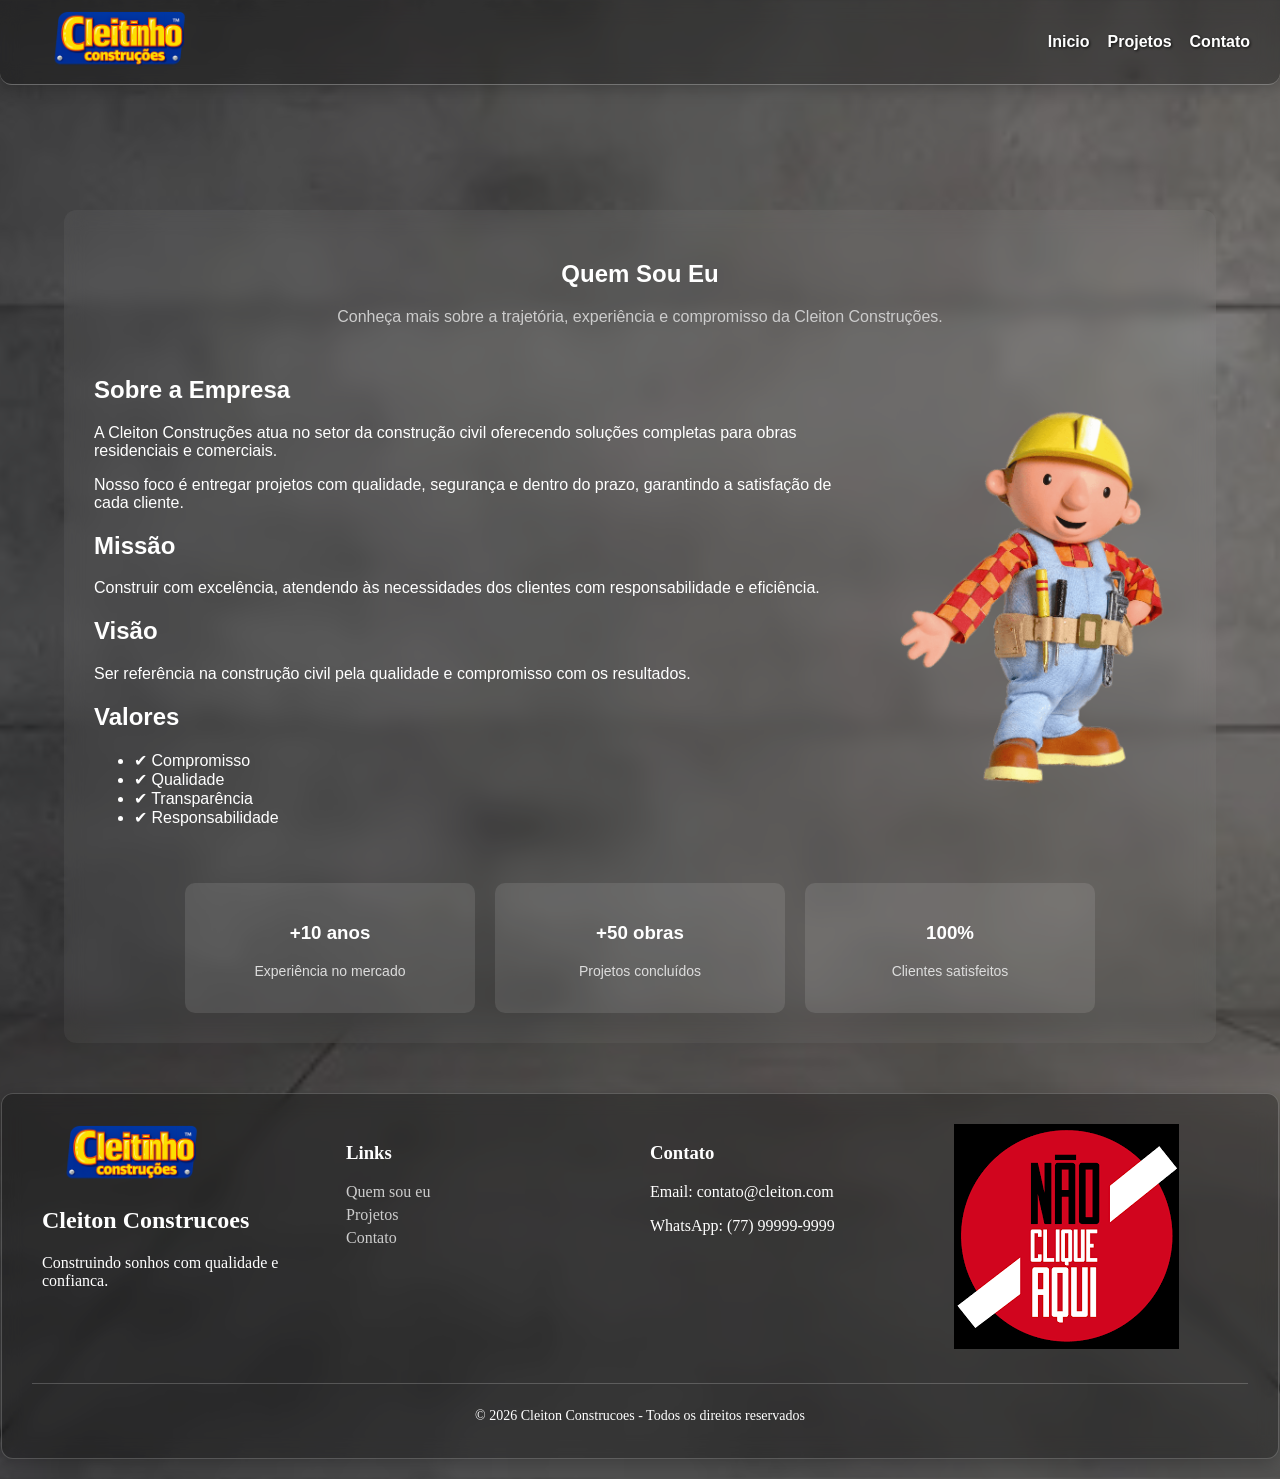
==== quem.html @ b4366945 "commit 1 Pagina" ====
<!DOCTYPE html>
<html lang="pt-br">
<head>
    <meta charset="UTF-8">
    <meta name="viewport" content="width=device-width, initial-scale=1.0">
    <title>Quem Sou Eu</title>
    <link rel="stylesheet" href="css/style.css">
</head>
<body>
    <header>
        <div class="logo">
            <img src="assets/img/logomo.png" alt="Logo">
        </div>
        <nav>
            <a href="index.html">Inicio</a>
            <a href="projetos.html">Projetos</a>
            <a href="contato.html">Contato</a>
        </nav>
    </header>

    <section class="quem">

    <h1>Quem Sou Eu</h1>
    <p class="intro">
        Conheça mais sobre a trajetória, experiência e compromisso da Cleiton Construções.
    </p>


        <div class="container">

        <div class="texto">
            <h2>Sobre a Empresa</h2>
            <p>
                A Cleiton Construções atua no setor da construção civil oferecendo soluções completas
                para obras residenciais e comerciais.
            </p>

            <p>
                Nosso foco é entregar projetos com qualidade, segurança e dentro do prazo,
                garantindo a satisfação de cada cliente.
            </p>

            <h2>Missão</h2>
            <p>
                Construir com excelência, atendendo às necessidades dos clientes com responsabilidade e eficiência.
            </p>

            <h2>Visão</h2>
            <p>
                Ser referência na construção civil pela qualidade e compromisso com os resultados.
            </p>

            <h2>Valores</h2>
            <ul>
                <li>✔ Compromisso</li>
                <li>✔ Qualidade</li>
                <li>✔ Transparência</li>
                <li>✔ Responsabilidade</li>
            </ul>
        </div>

        <img src="../assets/img/bob 3.png" alt="Cleiton">

    </div>


        <div class="diferenciais">

        <div class="card">
            <h3>+10 anos</h3>
            <p>Experiência no mercado</p>
        </div>

        <div class="card">
            <h3>+50 obras</h3>
            <p>Projetos concluídos</p>
        </div>

        <div class="card">
            <h3>100%</h3>
            <p>Clientes satisfeitos</p>
        </div>

    </div>

</section>

  <!--som inicial da pagina-->
    <audio id="audio">
    <source src="assets/audio/quem.mp3" type="audio/mpeg">
</audio>

<script>
window.addEventListener("load", function () {
    document.getElementById("audio").play();
});
</script>


<audio id="audio" src="assets/audio/quem.mp3"></audio>
<script src="js/som.js"></script>

<!-- Rodape da pagina -->
    <footer>
        <div class="footer-container">
            <div class="logo">
                <img src="assets/img/logomo.png" alt="Logo">
                <h2>Cleiton Construcoes</h2>
                <p>Construindo sonhos com qualidade e confianca.</p>
            </div>

            <div class="footer-links">
                <h3>Links</h3>
                <a href="quem.html">Quem sou eu</a>
                <a href="projetos.html">Projetos</a>
                <a href="contato.html">Contato</a>
            </div>

            <div class="footer-contato">
                <h3>Contato</h3>
                <p>Email: contato@cleiton.com</p>
                <p>WhatsApp: (77) 99999-9999</p>
            </div>

            <div class="footer-img">
                <a href="naoabrir.html">
                    <img src="assets/img/naoclicar.png" alt="Nao clicar">
                </a>
            </div>
        </div>

        <div class="footer-bottom">
            <p>© 2026 Cleiton Construcoes - Todos os direitos reservados</p>
        </div>
    </footer>
</body>
</html>
---- css/style.css ----
body {
    background: linear-gradient(rgba(0,0,0,0.5), rgba(0,0,0,0.5)),
                url('../assets/img/parede.jpg');
    background-size: cover;
    background-position: center;
    color: white;
    margin: 0;
    padding-top: 110px;
}

.font_custom {
    font-family: "Inter", sans-serif;
    font-optical-sizing: auto;
    font-style: normal;
}

#bg-video {
    position: fixed;
    top: 0;
    left: 0;
    width: 100%;
    height: 100%;
    object-fit: cover;
    z-index: -1;
}

/* Estilos para o cabeçalho */

header {
    display: flex;
    justify-content: space-between;
    align-items: center;
    gap: 20px;
    flex-wrap: wrap;
    padding: 10px 30px;
    background: rgba(0, 0, 0, 0.3);
    backdrop-filter: blur(10px);
    -webkit-backdrop-filter: blur(10px);
    box-sizing: border-box;
    border-bottom: 1px solid rgba(255, 255, 255, 0.3);
    border-radius: 0 0 12px 12px;
    box-shadow: 0 4px 15px rgba(0,0,0,0.2);
    font-family: "Inter", sans-serif;
    position: fixed;
    top: 0;
    left: 0;
    width: 100%;
    z-index: 1000;
}

.logo img {
    height: 60px;
    transform: scale(2);
    transform-origin: left center;
}

nav {
    display: flex;
    align-items: center;
    justify-content: flex-end;
    flex-wrap: wrap;
    gap: 18px;
}

nav a {
    color: white;
    text-decoration: none;
    font-weight: bold;
    text-shadow: 1px 1px 3px rgba(0,0,0,0.8);
}

nav a:hover {
    color: #00bcd4;
}

/* seção de quem sou eu */
.quem {
    margin: 100px auto 40px;
    width: 90%;
    padding: 30px;

    background: rgba(255,255,255,0.05);
    backdrop-filter: blur(10px);

    border-radius: 12px;
    color: white;
    text-align: center;
}

.intro {
    margin-bottom: 30px;
    color: #ccc;
}

/* layout principal */
.container {
    display: flex;
    align-items: center;
    justify-content: space-between;
    gap: 40px;
}

.texto {
    flex: 1;
    text-align: left;
}

.container img {
    width: 280px;
    border-radius: 12px;
}

/* diferenciais */
.diferenciais {
    display: flex;
    justify-content: center;
    gap: 20px;
    margin-top: 40px;
    flex-wrap: wrap;
}

.card {
    background: rgba(255,255,255,0.1);
    padding: 20px;
    border-radius: 10px;
    width: 150px;
}

/* seção de projetos */

.projetos {
    margin: 100px auto 40px;
    width: 90%;
    padding: 30px;

    background: rgba(255,255,255,0.05);
    backdrop-filter: blur(10px);

    border-radius: 12px;
    color: white;
    text-align: center;
}

.intro {
    margin-bottom: 30px;
    color: #ccc;
}

/* GRID DE PROJETOS */
.grid {
    display: grid;
    grid-template-columns: repeat(auto-fit, minmax(250px, 1fr));
    gap: 20px;
}

/* CARD */
.card {
    background: rgba(255,255,255,0.1);
    padding: 15px;
    border-radius: 10px;
    transition: 0.3s;
}

.card img {
    width: 100%;
    border-radius: 8px;
}

/* efeito hover */
.card:hover {
    transform: translateY(-5px);
}

.card p {
    font-size: 14px;
    color: #ddd;
}

/* Estilos para o rodapé */

footer {
    position: relative;
    margin: 50px auto 20px;
    width: 95%;
    padding: 20px 30px;
    background: rgba(0, 0, 0, 0.3);
    backdrop-filter: blur(10px);
    -webkit-backdrop-filter: blur(10px);
    border-radius: 12px;
    border: 1px solid rgba(255, 255, 255, 0.2);
    box-shadow: 0 4px 15px rgba(0,0,0,0.2);
    color: white;
}

.footer-container {
    display: flex;
    justify-content: space-between;
    flex-wrap: wrap;
}

.footer-container div {
    flex: 1;
    margin: 10px;
}

.footer-links a {
    display: block;
    color: #ccc;
    text-decoration: none;
    margin: 5px 0;
}

.footer-links a:hover {
    color: #00bcd4;
}

.footer-bottom {
    text-align: center;
    margin-top: 20px;
    border-top: 1px solid rgba(255,255,255,0.2);
    padding-top: 10px;
    font-size: 14px;
}

section {
    margin: 40px auto;
    width: 90%;
    padding: 30px;
    background: rgba(255,255,255,0.05);
    backdrop-filter: blur(10px);
    border-radius: 12px;
    color: white;
    text-align: center;
    font-family: "Inter", sans-serif;
    box-sizing: border-box;
}

.cards {
    display: flex;
    justify-content: center;
    gap: 20px;
    flex-wrap: wrap;
}

.card {
    background: rgba(255,255,255,0.1);
    padding: 20px;
    border-radius: 10px;
    width: 250px;
}

.btn {
    display: inline-block;
    margin-top: 15px;
    padding: 10px 20px;
    background: #00bcd4;
    color: white;
    text-decoration: none;
    border-radius: 8px;
}

.container {
    display: flex;
    align-items: center;
    justify-content: space-between;
    gap: 40px;
}

.texto {
    flex: 1;
}

.container img {
    width: 300px;
    max-width: 100%;
    flex-shrink: 0;
    border-radius: 10px;
}

/* seção de contato */

.contato {
    margin: 100px auto 40px;
    width: 90%;
    padding: 30px;

    background: rgba(255,255,255,0.05);
    backdrop-filter: blur(10px);

    border-radius: 12px;
    color: white;
    text-align: center;
}

.intro {
    margin-bottom: 30px;
    color: #ccc;
}

/* layout */
.container {
    display: flex;
    justify-content: space-between;
    gap: 40px;
    flex-wrap: wrap;
}

/* formulário */
.formulario {
    flex: 1;
    display: flex;
    flex-direction: column;
    gap: 15px;
}

.formulario input,
.formulario textarea {
    padding: 10px;
    border: none;
    border-radius: 8px;
    outline: none;
}

.formulario button {
    padding: 10px;
    border: none;
    border-radius: 8px;
    background: #00bcd4;
    color: white;
    cursor: pointer;
}

/* info */
.info {
    flex: 1;
    text-align: left;
}


@media (max-width: 768px) {
    body {
        padding-top: 150px;
    }

    header {
        justify-content: center;
        padding: 14px 18px;
    }

    .logo {
        width: 100%;
        display: flex;
        justify-content: center;
    }

    .logo img {
        height: 48px;
        transform: none;
    }

    nav {
        width: 100%;
        justify-content: center;
        gap: 12px 18px;
    }

    .container {
        flex-direction: column;
        text-align: center;
    }

    .container img {
        width: min(280px, 100%);
    }
}
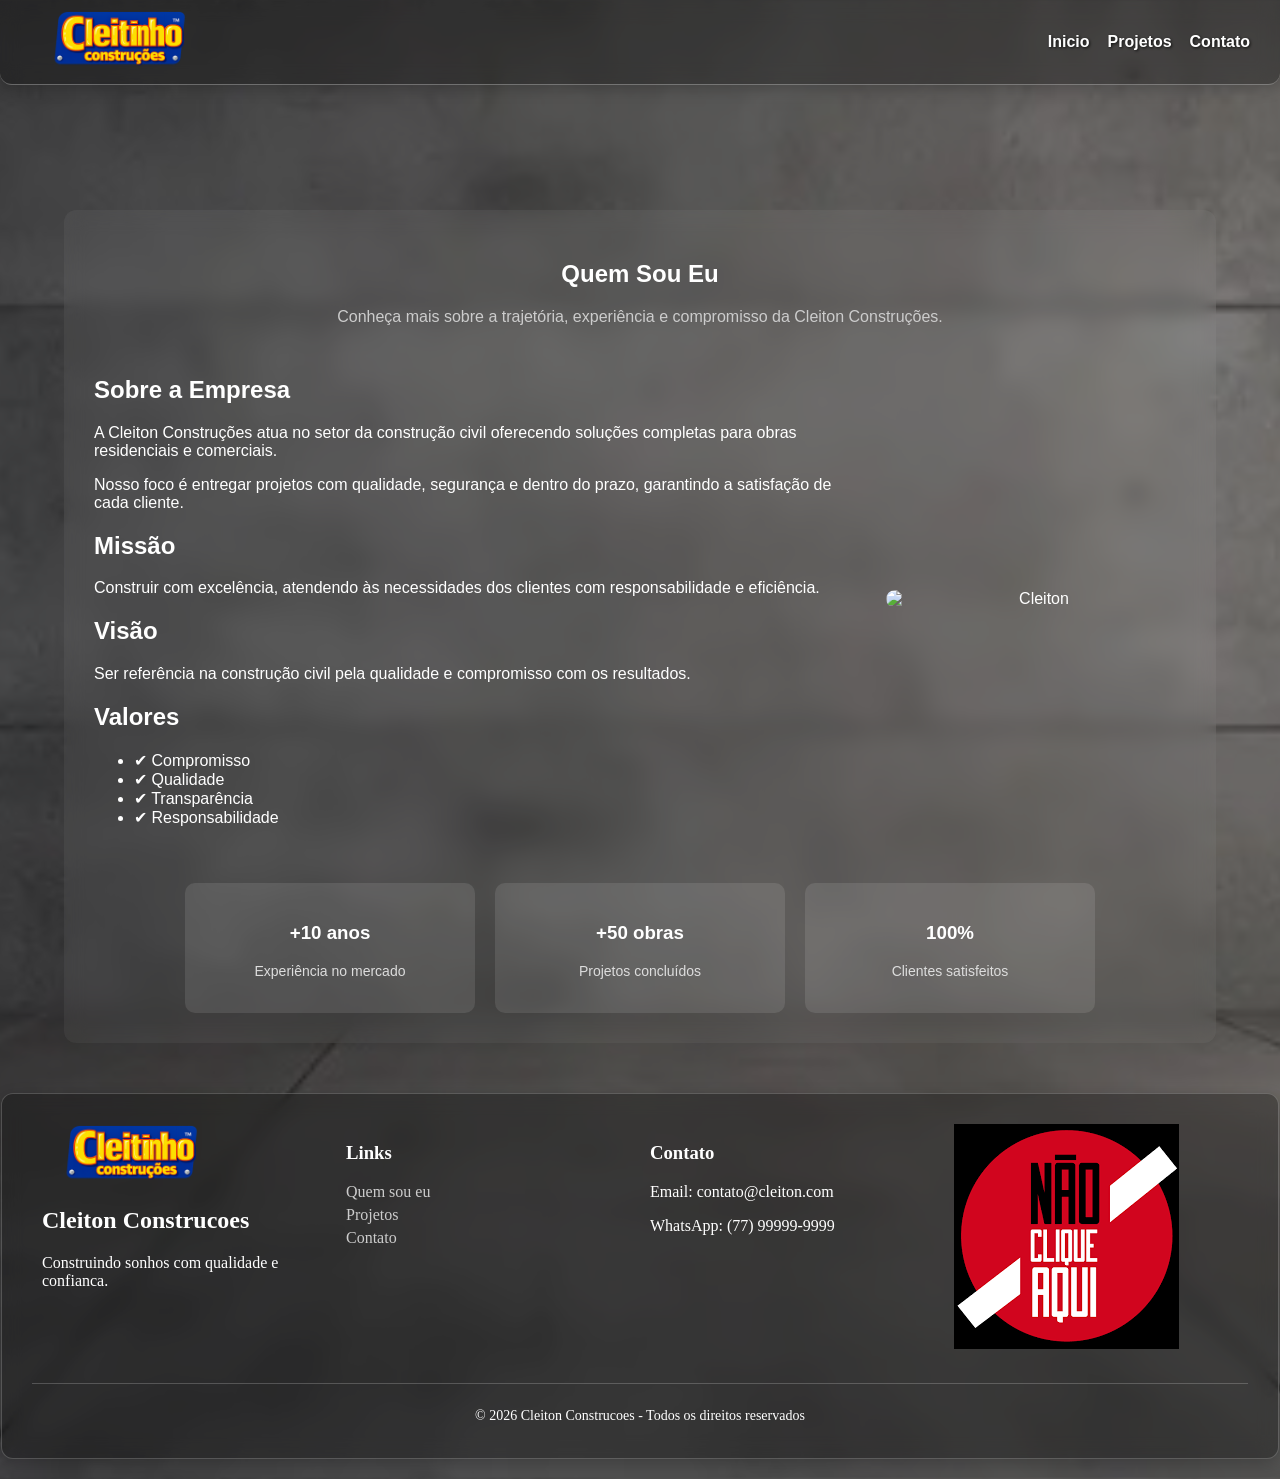
==== commit 9a605cfe: "Fix image source path in quem.html bob 3 para bob3" ====
--- a/quem.html
+++ b/quem.html
@@ -59,7 +59,7 @@
             </ul>
         </div>
 
-        <img src="../assets/img/bob 3.png" alt="Cleiton">
+        <img src="../assets/img/bob3.png" alt="Cleiton">
 
     </div>
 
